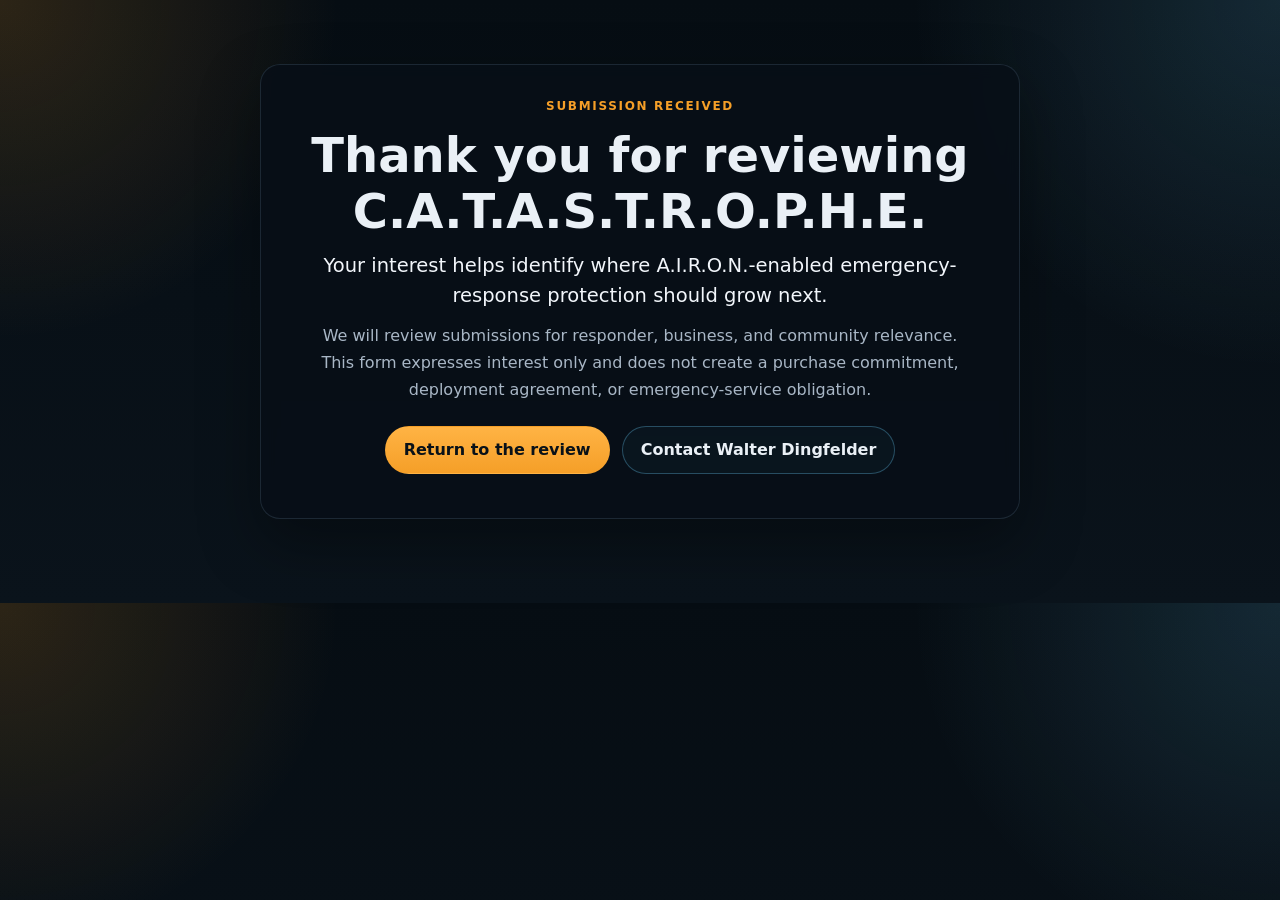
==== participate/thanks/index.html @ 959bcf06 "Add files via upload" ====
<!doctype html>
<html lang="en">
<head>
  <meta charset="utf-8" />
  <meta name="viewport" content="width=device-width, initial-scale=1" />
  <title>Thank You | C.A.T.A.S.T.R.O.P.H.E.</title>
  <link rel="stylesheet" href="/css/catastrophe.css">
</head>
<body>
  <main class="cat-page">
    <section class="shell form-section" style="max-width: 760px; text-align: center;">
      <div class="eyebrow">Submission received</div>
      <h1 style="font-size: clamp(2rem, 5vw, 3rem); margin: 0 0 12px;">Thank you for reviewing C.A.T.A.S.T.R.O.P.H.E.</h1>
      <p class="lede" style="margin: 0 auto 12px; max-width: 640px;">Your interest helps identify where A.I.R.O.N.-enabled emergency-response protection should grow next.</p>
      <p class="support" style="max-width: 640px; margin: 0 auto 18px;">We will review submissions for responder, business, and community relevance. This form expresses interest only and does not create a purchase commitment, deployment agreement, or emergency-service obligation.</p>
      <div class="hero-actions" style="justify-content: center;">
        <a class="btn btn-primary" href="/">Return to the review</a>
        <a class="btn btn-secondary" href="mailto:walter@dingfelder.co">Contact Walter Dingfelder</a>
      </div>
    </section>
  </main>
</body>
</html>
---- css/catastrophe.css ----
:root {
  --bg: #071018;
  --bg-soft: #0d1821;
  --panel: rgba(8, 15, 23, 0.84);
  --stroke: rgba(123, 154, 181, 0.18);
  --text: #eaf0f6;
  --muted: #a9b7c6;
  --gold: #f59f28;
  --blue: #6fd3ff;
  --btn: #f59f28;
  --btn-text: #091118;
  --max: 1200px;
  --radius: 20px;
  --shadow: 0 24px 60px rgba(0, 0, 0, 0.35);
}

* { box-sizing: border-box; }
html { scroll-behavior: smooth; }
body {
  margin: 0;
  font-family: Inter, system-ui, -apple-system, BlinkMacSystemFont, "Segoe UI", Arial, sans-serif;
  color: var(--text);
  background:
    radial-gradient(circle at top left, rgba(245,159,40,0.16), transparent 24%),
    radial-gradient(circle at top right, rgba(111,211,255,0.14), transparent 26%),
    linear-gradient(180deg, #060d13 0%, #0a131b 100%);
}

a { color: var(--blue); }
img { max-width: 100%; display: block; }

.shell {
  width: min(calc(100% - 2rem), var(--max));
  margin: 0 auto;
}

.cat-page {
  padding: 36px 0 84px;
}

.eyebrow {
  color: var(--gold);
  text-transform: uppercase;
  letter-spacing: 0.14em;
  font-size: 0.75rem;
  font-weight: 700;
  margin-bottom: 0.85rem;
}

.hero {
  display: grid;
  grid-template-columns: minmax(0, 1.15fr) minmax(280px, 0.85fr);
  gap: 32px;
  align-items: center;
}

.hero-copy,
.hero-visual,
.audience,
.how,
.capabilities,
.form-section {
  background: var(--panel);
  border: 1px solid var(--stroke);
  border-radius: var(--radius);
  box-shadow: var(--shadow);
  backdrop-filter: blur(8px);
}

.hero-copy {
  padding: 42px;
}
.hero-copy h1 {
  margin: 0 0 1rem;
  font-size: clamp(2.25rem, 4.8vw, 4.6rem);
  line-height: 0.95;
  letter-spacing: -0.03em;
}
.hero-copy h1 span { color: var(--gold); }
.lede {
  font-size: 1.22rem;
  line-height: 1.55;
  color: #f2f6fb;
  margin: 0 0 1rem;
}
.support, .clarifier, .microcopy, .section-head p, .cap-card p, .step-card p, .submit-row p {
  color: var(--muted);
  line-height: 1.68;
}
.clarifier {
  padding: 14px 16px;
  border-left: 4px solid var(--gold);
  background: rgba(245,159,40,0.08);
  border-radius: 10px;
}
.hero-actions {
  display: flex;
  flex-wrap: wrap;
  gap: 12px;
  margin: 22px 0 10px;
}
.btn {
  display: inline-flex;
  align-items: center;
  justify-content: center;
  min-height: 48px;
  padding: 0 18px;
  border-radius: 999px;
  border: 1px solid transparent;
  font-weight: 700;
  text-decoration: none;
}
.btn-primary {
  background: linear-gradient(180deg, #ffb344 0%, #f59f28 100%);
  color: var(--btn-text);
}
.btn-secondary {
  border-color: rgba(111,211,255,0.3);
  color: var(--text);
  background: rgba(12, 25, 35, 0.66);
}
.hero-visual {
  padding: 24px;
}
.hero-visual img {
  border-radius: 16px;
  width: 100%;
  box-shadow: 0 20px 40px rgba(0,0,0,0.35);
}
.visual-caption {
  color: var(--muted);
  font-size: 0.92rem;
  margin-top: 12px;
  text-align: center;
}

.audience, .how, .capabilities, .form-section {
  margin-top: 28px;
  padding: 34px;
}

.section-head {
  max-width: 960px;
  margin-bottom: 24px;
}
.section-head.narrow { max-width: 840px; }
.section-head h2 {
  margin: 0 0 0.75rem;
  font-size: clamp(1.8rem, 3vw, 2.75rem);
  line-height: 1.05;
}

.audience-buttons {
  display: flex;
  flex-wrap: wrap;
  gap: 12px;
}
.audience-btn {
  background: rgba(10, 20, 30, 0.9);
  color: var(--text);
  border: 1px solid rgba(111,211,255,0.18);
  border-radius: 999px;
  padding: 14px 18px;
  cursor: pointer;
  font: inherit;
  font-weight: 600;
}
.audience-btn.is-active {
  background: rgba(245,159,40,0.12);
  border-color: rgba(245,159,40,0.65);
  color: #fff5df;
}
.audience-panel {
  margin-top: 18px;
  padding: 18px 20px;
  border-radius: 16px;
  background: rgba(255,255,255,0.03);
  border: 1px solid var(--stroke);
}
.audience-panel p { margin: 0; }

.steps {
  display: grid;
  grid-template-columns: repeat(3, minmax(0, 1fr));
  gap: 16px;
}
.step-card,
.cap-card {
  border-radius: 18px;
  border: 1px solid var(--stroke);
  background: rgba(255,255,255,0.03);
}
.step-card {
  padding: 22px;
}
.step-num {
  width: 44px;
  height: 44px;
  border-radius: 50%;
  display: inline-flex;
  align-items: center;
  justify-content: center;
  background: rgba(245,159,40,0.14);
  color: var(--gold);
  font-weight: 800;
  margin-bottom: 12px;
}
.step-card h3,
.cap-card h3 {
  margin: 0 0 0.6rem;
  font-size: 1.15rem;
}

.cards {
  display: grid;
  grid-template-columns: repeat(2, minmax(0, 1fr));
  gap: 16px;
}
.cap-card {
  padding: 18px;
  display: grid;
  grid-template-columns: 120px 1fr;
  gap: 18px;
  align-items: start;
}
.cap-card img {
  width: 120px;
  height: 120px;
  object-fit: contain;
  border-radius: 14px;
  background: rgba(0,0,0,0.25);
  padding: 8px;
}
.cap-card label,
.checkbox-inline {
  display: flex;
  gap: 10px;
  align-items: flex-start;
  font-size: 0.97rem;
  line-height: 1.55;
  color: #eef4f8;
  margin-top: 12px;
}
.cap-card-text {
  grid-template-columns: 1fr;
}

.interest-form {
  margin-top: 8px;
}
.form-grid {
  display: grid;
  grid-template-columns: repeat(2, minmax(0, 1fr));
  gap: 16px;
}
.form-grid-secondary {
  margin-top: 16px;
}
label {
  display: grid;
  gap: 8px;
  font-weight: 600;
}
input,
select,
textarea {
  width: 100%;
  border-radius: 12px;
  border: 1px solid rgba(111,211,255,0.18);
  background: rgba(4,10,16,0.92);
  color: var(--text);
  padding: 14px 14px;
  font: inherit;
}
textarea { resize: vertical; }
.full-width {
  display: grid;
  gap: 8px;
  margin-top: 16px;
}
.hidden-field { display: none !important; }
.submit-row {
  display: flex;
  flex-wrap: wrap;
  gap: 14px 18px;
  align-items: center;
  margin-top: 20px;
}

input:focus,
select:focus,
textarea:focus,
button:focus,
a:focus {
  outline: 2px solid rgba(245,159,40,0.6);
  outline-offset: 2px;
}

@media (max-width: 1040px) {
  .hero { grid-template-columns: 1fr; }
  .steps, .cards, .form-grid { grid-template-columns: 1fr; }
}

@media (max-width: 720px) {
  .cat-page { padding-top: 18px; }
  .hero-copy, .hero-visual, .audience, .how, .capabilities, .form-section { padding: 22px; }
  .hero-copy h1 { font-size: clamp(2rem, 12vw, 3.2rem); }
  .lede { font-size: 1.04rem; }
  .cap-card { grid-template-columns: 1fr; }
  .cap-card img { width: 100%; height: auto; max-height: 220px; }
}
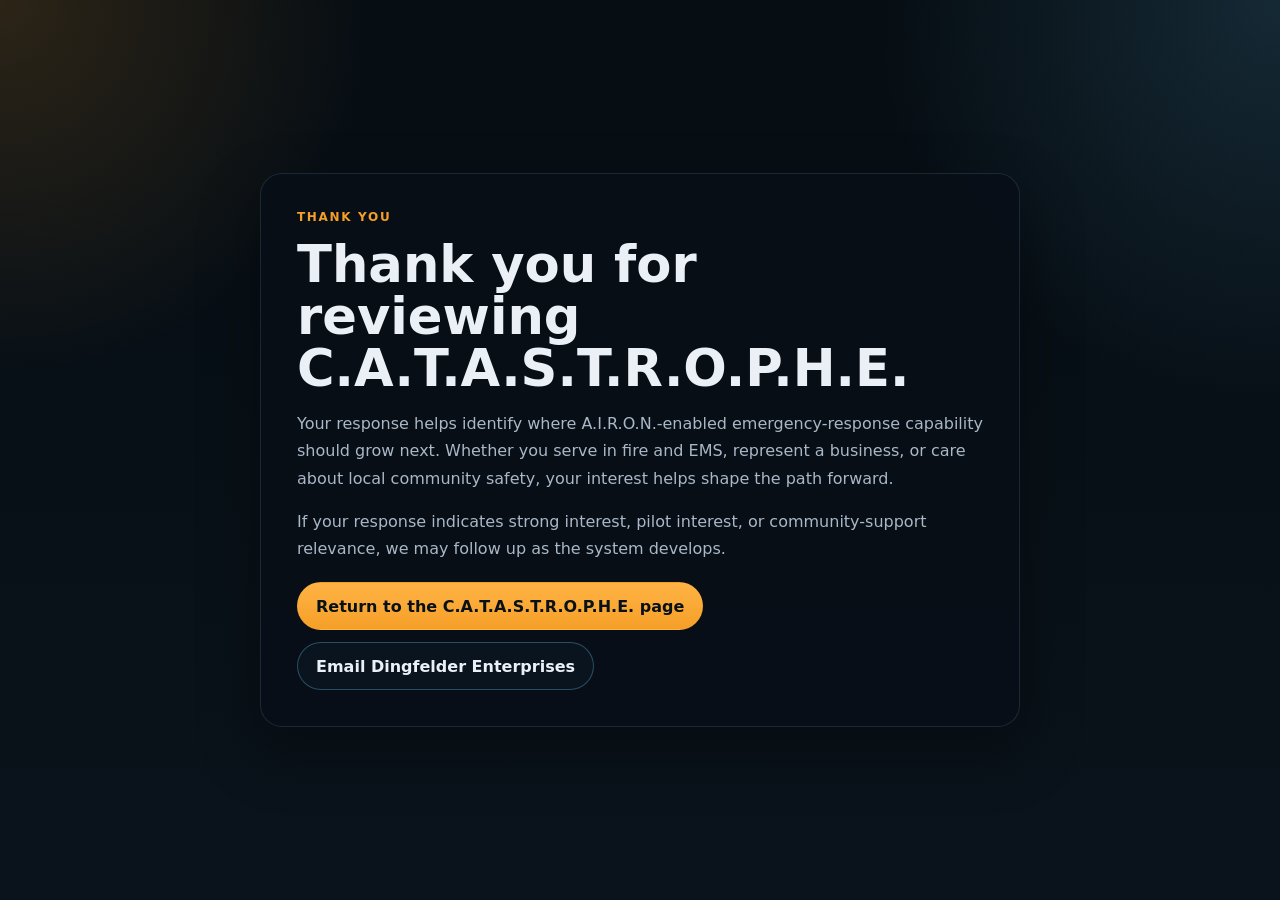
==== commit a30e8689: "Add files via upload" ====
--- a/participate/thanks/index.html
+++ b/participate/thanks/index.html
@@ -1,23 +1,96 @@
 <!doctype html>
 <html lang="en">
 <head>
-  <meta charset="utf-8" />
-  <meta name="viewport" content="width=device-width, initial-scale=1" />
-  <title>Thank You | C.A.T.A.S.T.R.O.P.H.E.</title>
-  <link rel="stylesheet" href="/css/catastrophe.css">
+<meta charset="utf-8">
+<title>Thank you — C.A.T.A.S.T.R.O.P.H.E.</title>
+<meta name="viewport" content="width=device-width,initial-scale=1">
+<style>
+:root {
+  --bg: #071018;
+  --panel: rgba(8, 15, 23, 0.92);
+  --stroke: rgba(123, 154, 181, 0.18);
+  --text: #eaf0f6;
+  --muted: #a9b7c6;
+  --gold: #f59f28;
+  --blue: #6fd3ff;
+}
+* { box-sizing: border-box; }
+body {
+  margin: 0;
+  min-height: 100vh;
+  display: grid;
+  place-items: center;
+  padding: 24px;
+  color: var(--text);
+  font-family: Inter, system-ui, -apple-system, BlinkMacSystemFont, "Segoe UI", Arial, sans-serif;
+  background:
+    radial-gradient(circle at top left, rgba(245,159,40,0.16), transparent 24%),
+    radial-gradient(circle at top right, rgba(111,211,255,0.14), transparent 26%),
+    linear-gradient(180deg, #060d13 0%, #0a131b 100%);
+}
+.card {
+  width: min(760px, 100%);
+  border-radius: 22px;
+  border: 1px solid var(--stroke);
+  background: var(--panel);
+  box-shadow: 0 24px 60px rgba(0, 0, 0, 0.35);
+  padding: 36px;
+}
+.eyebrow {
+  color: var(--gold);
+  text-transform: uppercase;
+  letter-spacing: 0.14em;
+  font-size: 0.75rem;
+  font-weight: 700;
+  margin-bottom: 0.85rem;
+}
+h1 {
+  margin: 0 0 1rem;
+  font-size: clamp(2rem, 4vw, 3.2rem);
+  line-height: 1.02;
+}
+p {
+  color: var(--muted);
+  line-height: 1.7;
+}
+.actions {
+  display: flex;
+  gap: 12px;
+  flex-wrap: wrap;
+  margin-top: 20px;
+}
+.btn {
+  display: inline-flex;
+  align-items: center;
+  justify-content: center;
+  min-height: 48px;
+  padding: 0 18px;
+  border-radius: 999px;
+  border: 1px solid transparent;
+  font-weight: 700;
+  text-decoration: none;
+}
+.btn-primary {
+  background: linear-gradient(180deg, #ffb344 0%, #f59f28 100%);
+  color: #091118;
+}
+.btn-secondary {
+  border-color: rgba(111,211,255,0.3);
+  color: var(--text);
+  background: rgba(12, 25, 35, 0.66);
+}
+</style>
 </head>
 <body>
-  <main class="cat-page">
-    <section class="shell form-section" style="max-width: 760px; text-align: center;">
-      <div class="eyebrow">Submission received</div>
-      <h1 style="font-size: clamp(2rem, 5vw, 3rem); margin: 0 0 12px;">Thank you for reviewing C.A.T.A.S.T.R.O.P.H.E.</h1>
-      <p class="lede" style="margin: 0 auto 12px; max-width: 640px;">Your interest helps identify where A.I.R.O.N.-enabled emergency-response protection should grow next.</p>
-      <p class="support" style="max-width: 640px; margin: 0 auto 18px;">We will review submissions for responder, business, and community relevance. This form expresses interest only and does not create a purchase commitment, deployment agreement, or emergency-service obligation.</p>
-      <div class="hero-actions" style="justify-content: center;">
-        <a class="btn btn-primary" href="/">Return to the review</a>
-        <a class="btn btn-secondary" href="mailto:walter@dingfelder.co">Contact Walter Dingfelder</a>
-      </div>
-    </section>
-  </main>
+<div class="card">
+  <div class="eyebrow">Thank you</div>
+  <h1>Thank you for reviewing C.A.T.A.S.T.R.O.P.H.E.</h1>
+  <p>Your response helps identify where A.I.R.O.N.-enabled emergency-response capability should grow next. Whether you serve in fire and EMS, represent a business, or care about local community safety, your interest helps shape the path forward.</p>
+  <p>If your response indicates strong interest, pilot interest, or community-support relevance, we may follow up as the system develops.</p>
+  <div class="actions">
+    <a class="btn btn-primary" href="/">Return to the C.A.T.A.S.T.R.O.P.H.E. page</a>
+    <a class="btn btn-secondary" href="mailto:walter@dingfelder.co">Email Dingfelder Enterprises</a>
+  </div>
+</div>
 </body>
 </html>
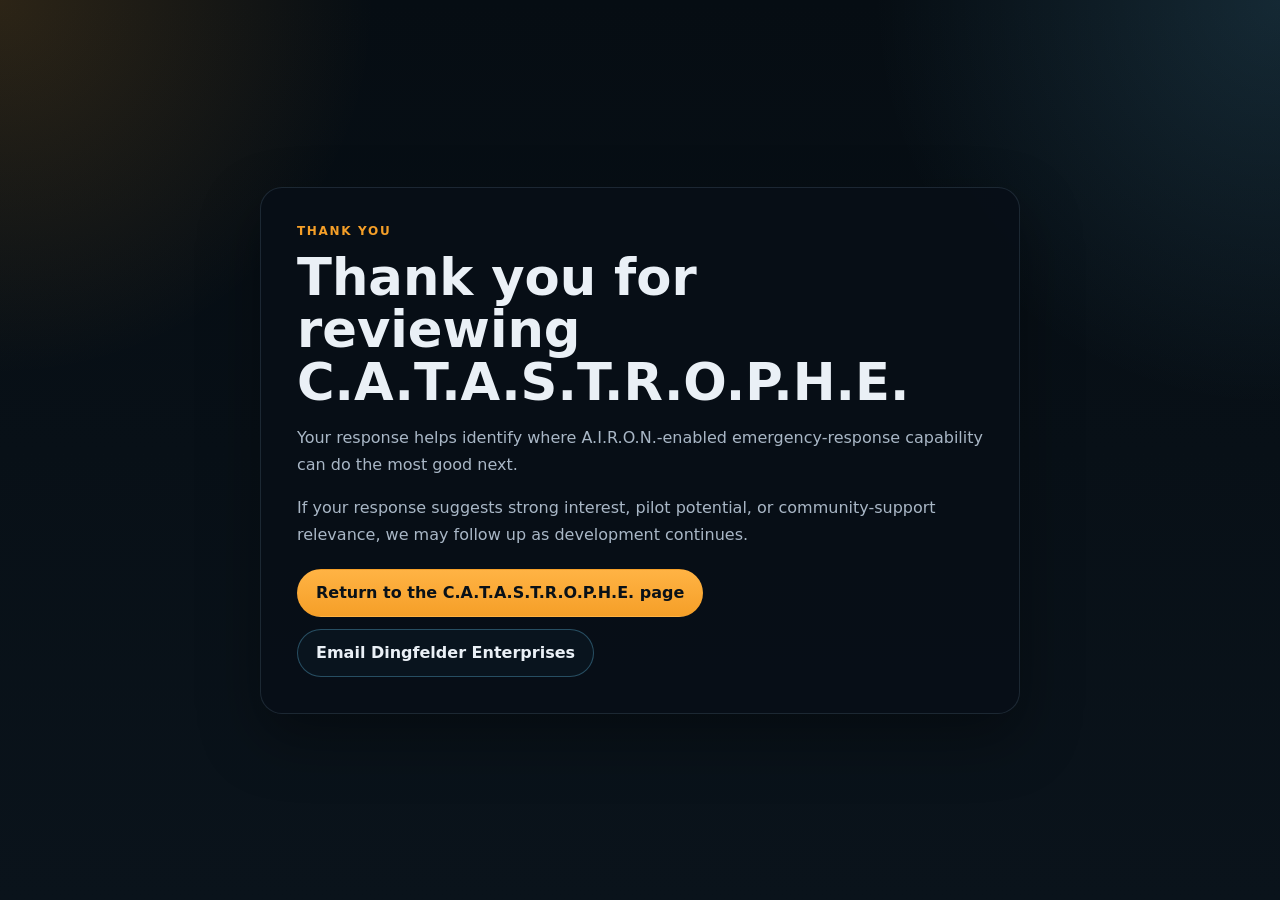
==== commit aacf0336: "/participate/thanks/index.html" ====
--- a/participate/thanks/index.html
+++ b/participate/thanks/index.html
@@ -85,8 +85,8 @@
 <div class="card">
   <div class="eyebrow">Thank you</div>
   <h1>Thank you for reviewing C.A.T.A.S.T.R.O.P.H.E.</h1>
-  <p>Your response helps identify where A.I.R.O.N.-enabled emergency-response capability should grow next. Whether you serve in fire and EMS, represent a business, or care about local community safety, your interest helps shape the path forward.</p>
-  <p>If your response indicates strong interest, pilot interest, or community-support relevance, we may follow up as the system develops.</p>
+  <p>Your response helps identify where A.I.R.O.N.-enabled emergency-response capability can do the most good next.</p>
+  <p>If your response suggests strong interest, pilot potential, or community-support relevance, we may follow up as development continues.</p>
   <div class="actions">
     <a class="btn btn-primary" href="/">Return to the C.A.T.A.S.T.R.O.P.H.E. page</a>
     <a class="btn btn-secondary" href="mailto:walter@dingfelder.co">Email Dingfelder Enterprises</a>
